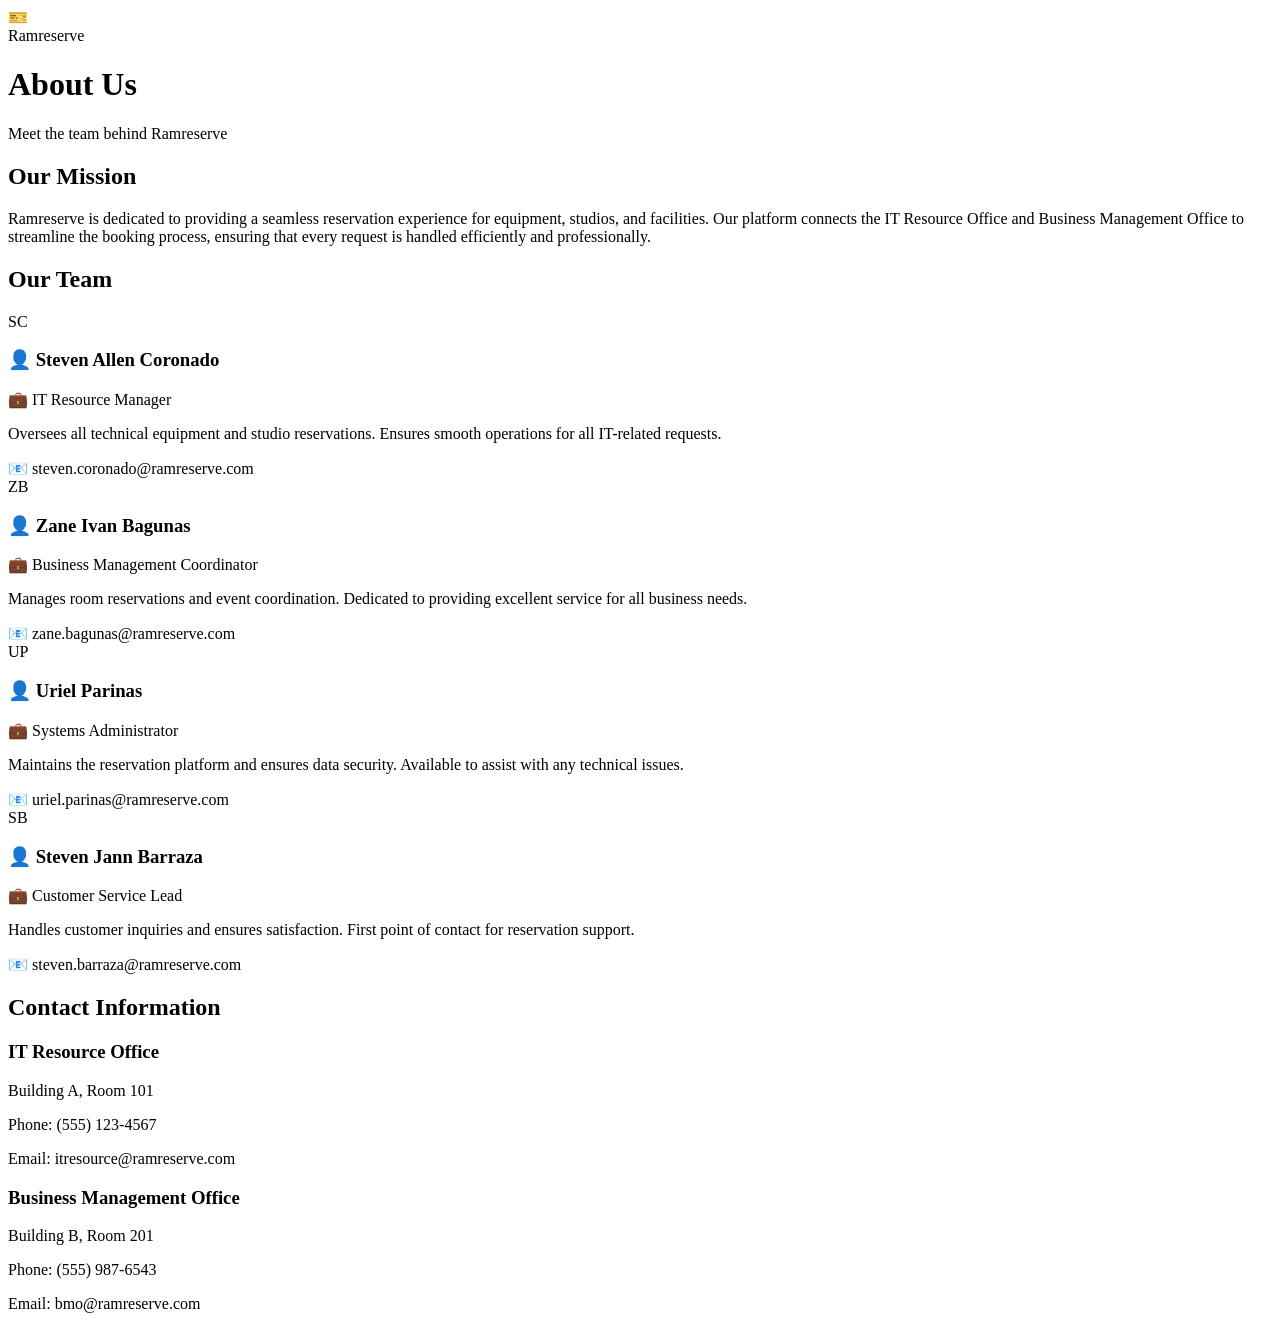
==== public/about.html @ 07febdcd "Python Update V1" ====
<!DOCTYPE html>
<html lang="en">
<head>
    <meta charset="UTF-8">
    <meta name="viewport" content="width=device-width, initial-scale=1.0">
    <title>About Us - Ramreserve</title>
    <link rel="stylesheet" href="/static/css/style.css">
</head>
<body>
    <div id="app">
        <nav class="navbar user-nav" id="mainNav">
            <div class="nav-container">
                <div class="nav-brand">
                    <div class="logo">🎫</div>
                    <span>Ramreserve</span>
                </div>
                <div class="nav-links" id="navLinks"></div>
            </div>
        </nav>

        <main class="main-content">
            <div class="page-header">
                <h1 class="gradient-text">About Us</h1>
                <p>Meet the team behind Ramreserve</p>
            </div>

            <div class="card mission-card">
                <h2 class="gradient-text">Our Mission</h2>
                <p>Ramreserve is dedicated to providing a seamless reservation experience for equipment, studios, and facilities. Our platform connects the IT Resource Office and Business Management Office to streamline the booking process, ensuring that every request is handled efficiently and professionally.</p>
            </div>

            <h2 class="section-title gradient-text">Our Team</h2>
            <div class="team-grid">
                <div class="team-card">
                    <div class="team-avatar blue-gradient">SC</div>
                    <div class="team-info">
                        <h3>👤 Steven Allen Coronado</h3>
                        <p class="occupation">💼 IT Resource Manager</p>
                        <p class="description">Oversees all technical equipment and studio reservations. Ensures smooth operations for all IT-related requests.</p>
                        <div class="email-tag">📧 steven.coronado@ramreserve.com</div>
                    </div>
                </div>

                <div class="team-card">
                    <div class="team-avatar pink-gradient">ZB</div>
                    <div class="team-info">
                        <h3>👤 Zane Ivan Bagunas</h3>
                        <p class="occupation">💼 Business Management Coordinator</p>
                        <p class="description">Manages room reservations and event coordination. Dedicated to providing excellent service for all business needs.</p>
                        <div class="email-tag">📧 zane.bagunas@ramreserve.com</div>
                    </div>
                </div>

                <div class="team-card">
                    <div class="team-avatar purple-gradient">UP</div>
                    <div class="team-info">
                        <h3>👤 Uriel Parinas</h3>
                        <p class="occupation">💼 Systems Administrator</p>
                        <p class="description">Maintains the reservation platform and ensures data security. Available to assist with any technical issues.</p>
                        <div class="email-tag">📧 uriel.parinas@ramreserve.com</div>
                    </div>
                </div>

                <div class="team-card">
                    <div class="team-avatar orange-gradient">SB</div>
                    <div class="team-info">
                        <h3>👤 Steven Jann Barraza</h3>
                        <p class="occupation">💼 Customer Service Lead</p>
                        <p class="description">Handles customer inquiries and ensures satisfaction. First point of contact for reservation support.</p>
                        <div class="email-tag">📧 steven.barraza@ramreserve.com</div>
                    </div>
                </div>
            </div>

            <div class="card contact-card">
                <h2 class="gradient-text">Contact Information</h2>
                <div class="contact-grid">
                    <div class="contact-section">
                        <h3>IT Resource Office</h3>
                        <p>Building A, Room 101</p>
                        <p>Phone: (555) 123-4567</p>
                        <p>Email: itresource@ramreserve.com</p>
                    </div>
                    <div class="contact-section">
                        <h3>Business Management Office</h3>
                        <p>Building B, Room 201</p>
                        <p>Phone: (555) 987-6543</p>
                        <p>Email: bmo@ramreserve.com</p>
                    </div>
                </div>
            </div>
        </main>
    </div>

    <script src="/static/js/auth.js"></script>
    <script src="/static/js/theme.js"></script>
    <script src="/static/js/navigation.js"></script>
    <script>checkAuth(); setupNavigation();</script>
</body>
</html>
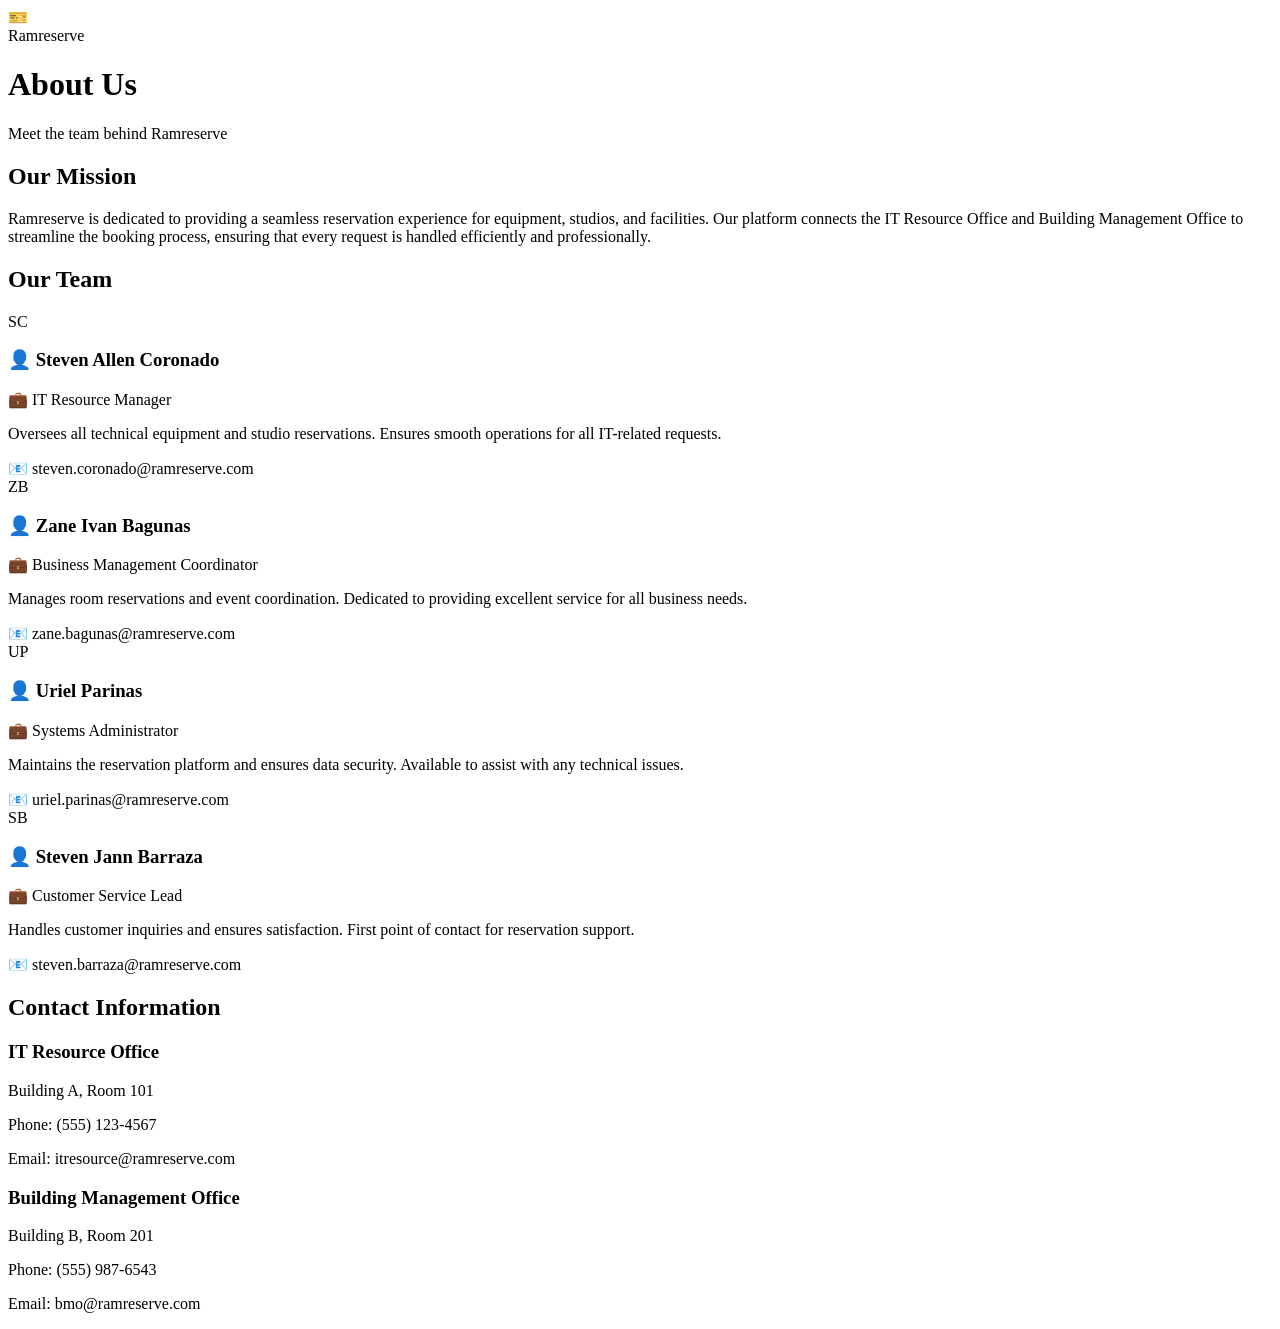
==== commit 3e0cca8f: "Hotfix For Business Management Office Name Change" ====
--- a/public/about.html
+++ b/public/about.html
@@ -26,7 +26,7 @@
 
             <div class="card mission-card">
                 <h2 class="gradient-text">Our Mission</h2>
-                <p>Ramreserve is dedicated to providing a seamless reservation experience for equipment, studios, and facilities. Our platform connects the IT Resource Office and Business Management Office to streamline the booking process, ensuring that every request is handled efficiently and professionally.</p>
+                <p>Ramreserve is dedicated to providing a seamless reservation experience for equipment, studios, and facilities. Our platform connects the IT Resource Office and Building Management Office to streamline the booking process, ensuring that every request is handled efficiently and professionally.</p>
             </div>
 
             <h2 class="section-title gradient-text">Our Team</h2>
@@ -82,7 +82,7 @@
                         <p>Email: itresource@ramreserve.com</p>
                     </div>
                     <div class="contact-section">
-                        <h3>Business Management Office</h3>
+                        <h3>Building Management Office</h3>
                         <p>Building B, Room 201</p>
                         <p>Phone: (555) 987-6543</p>
                         <p>Email: bmo@ramreserve.com</p>
